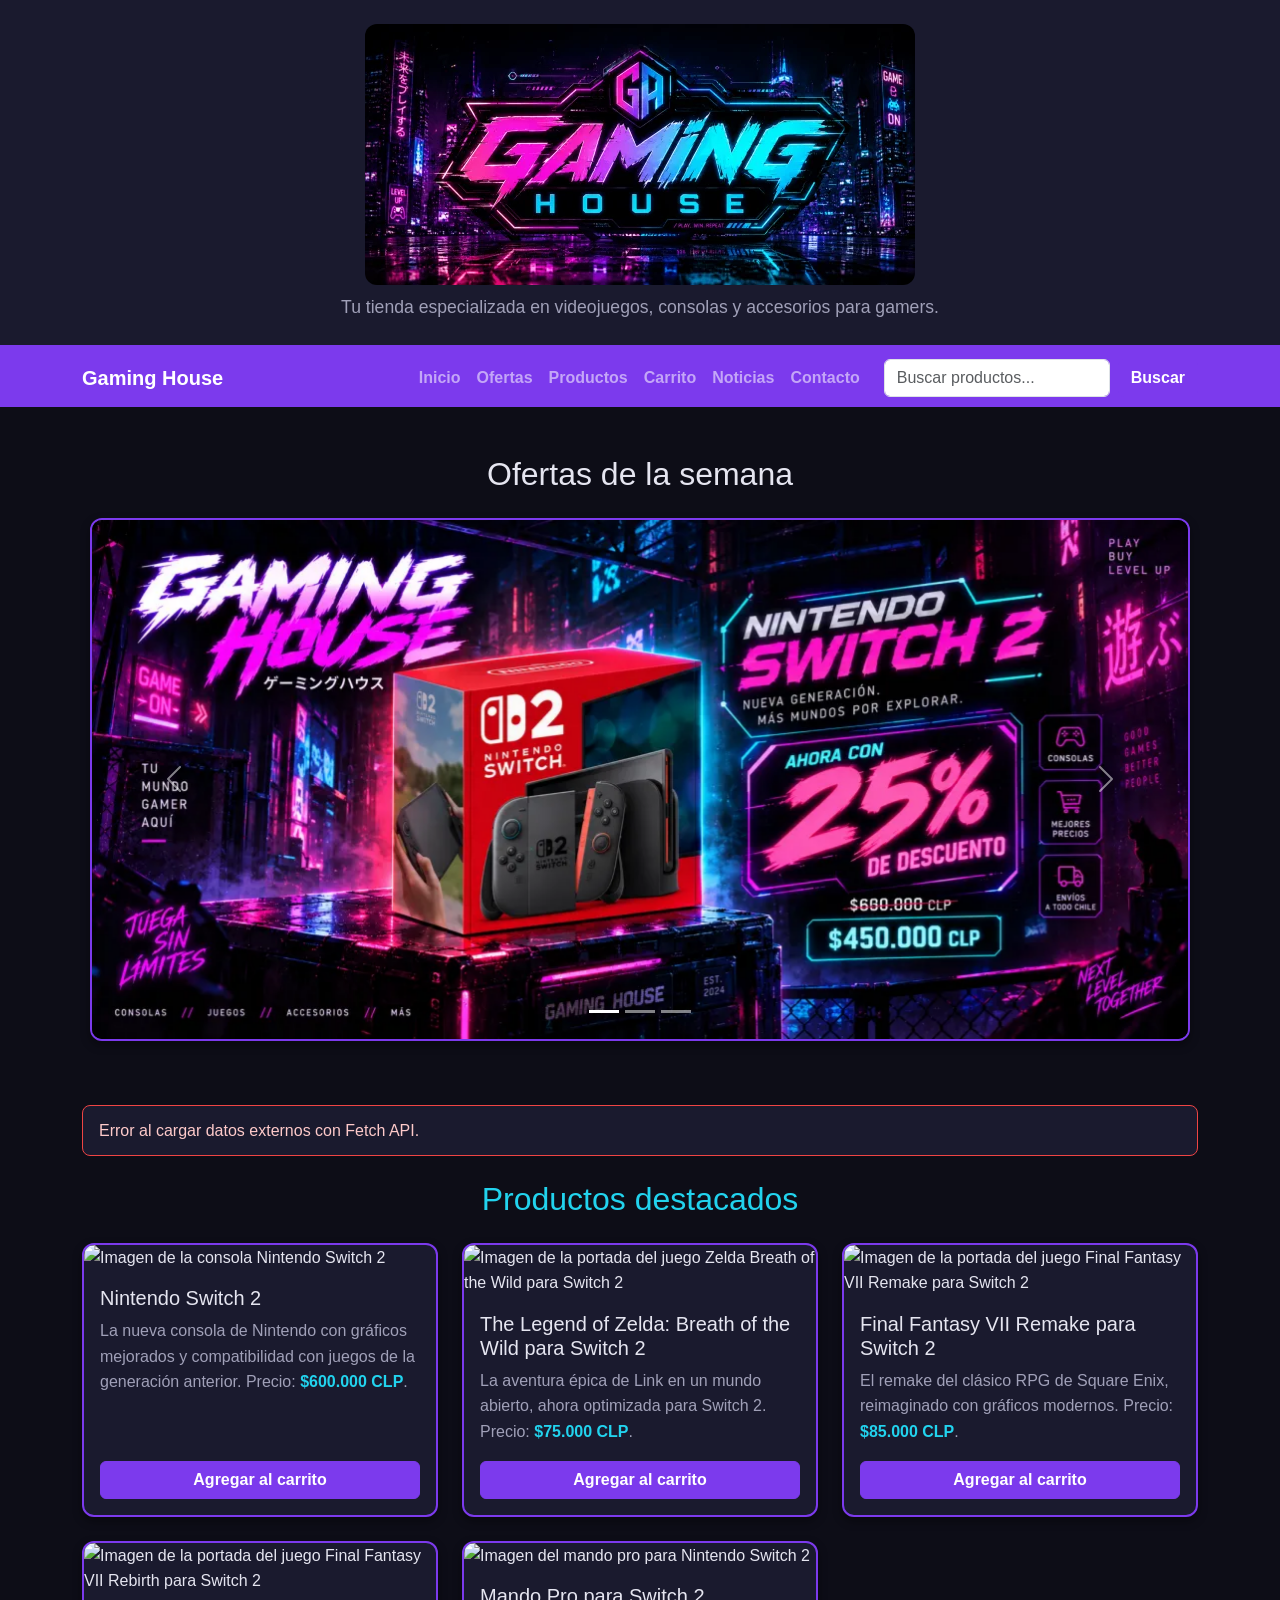
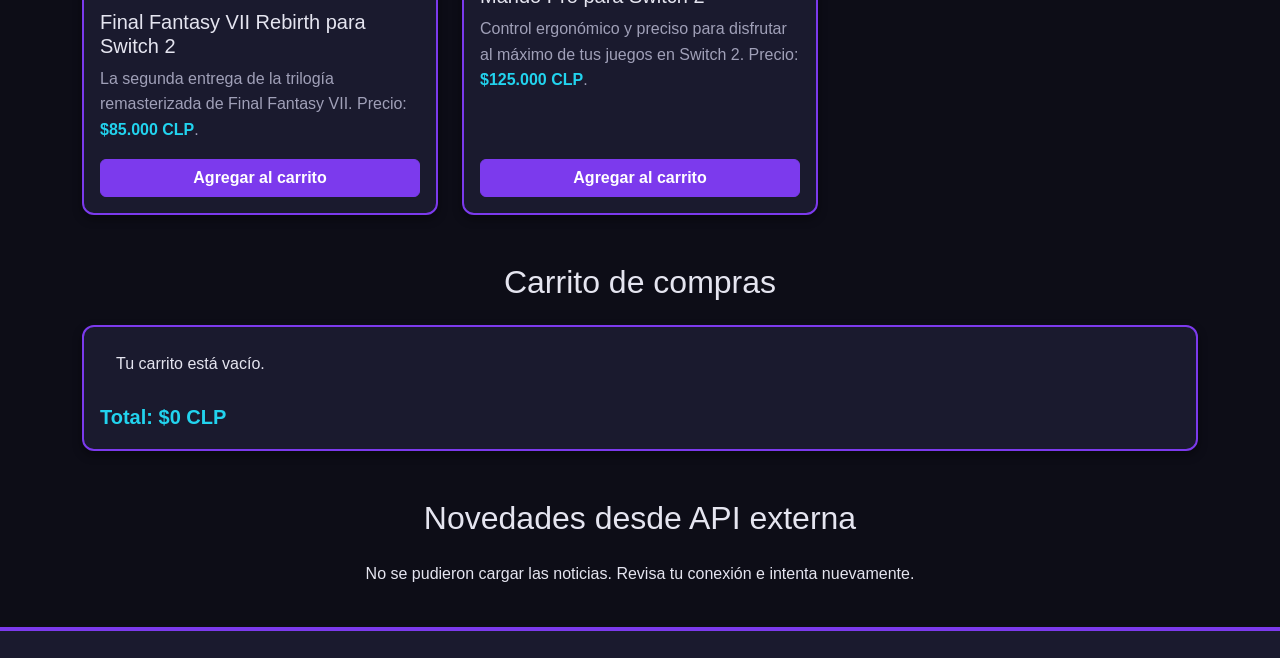
==== index.html @ ca769689 "Semana 5: interactividad DOM, eventos y Fetch API" ====
<!DOCTYPE html>
<!-- Redirección a la página principal de Gaming House (Semana 5) -->
<html lang="es">
<head>
    <meta charset="UTF-8">
    <meta http-equiv="refresh" content="0; url=Felipe_Gennari_PFY2201_DOM_Semana5.html">
    <title>Gaming House</title>
</head>
<body>
    <p>Redirigiendo a <a href="Felipe_Gennari_PFY2201_DOM_Semana5.html">Gaming House</a>...</p>
</body>
</html>
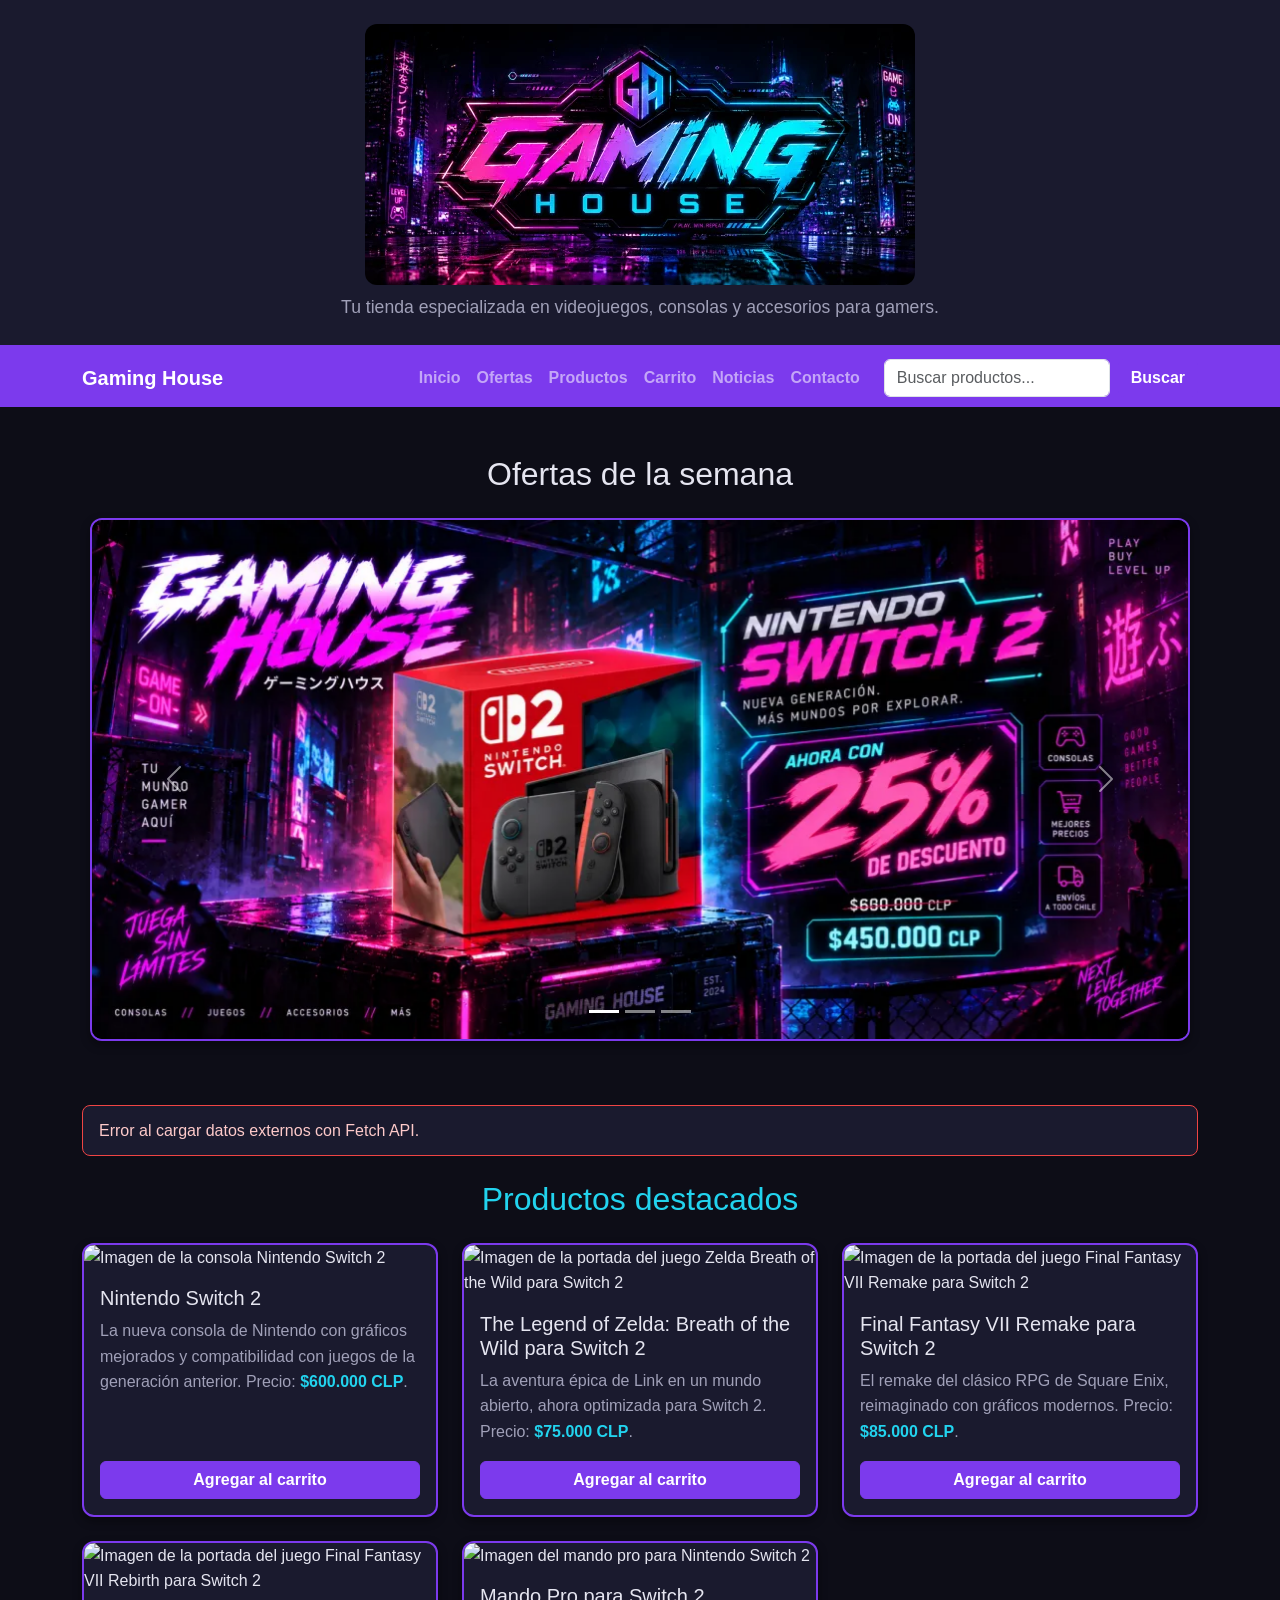
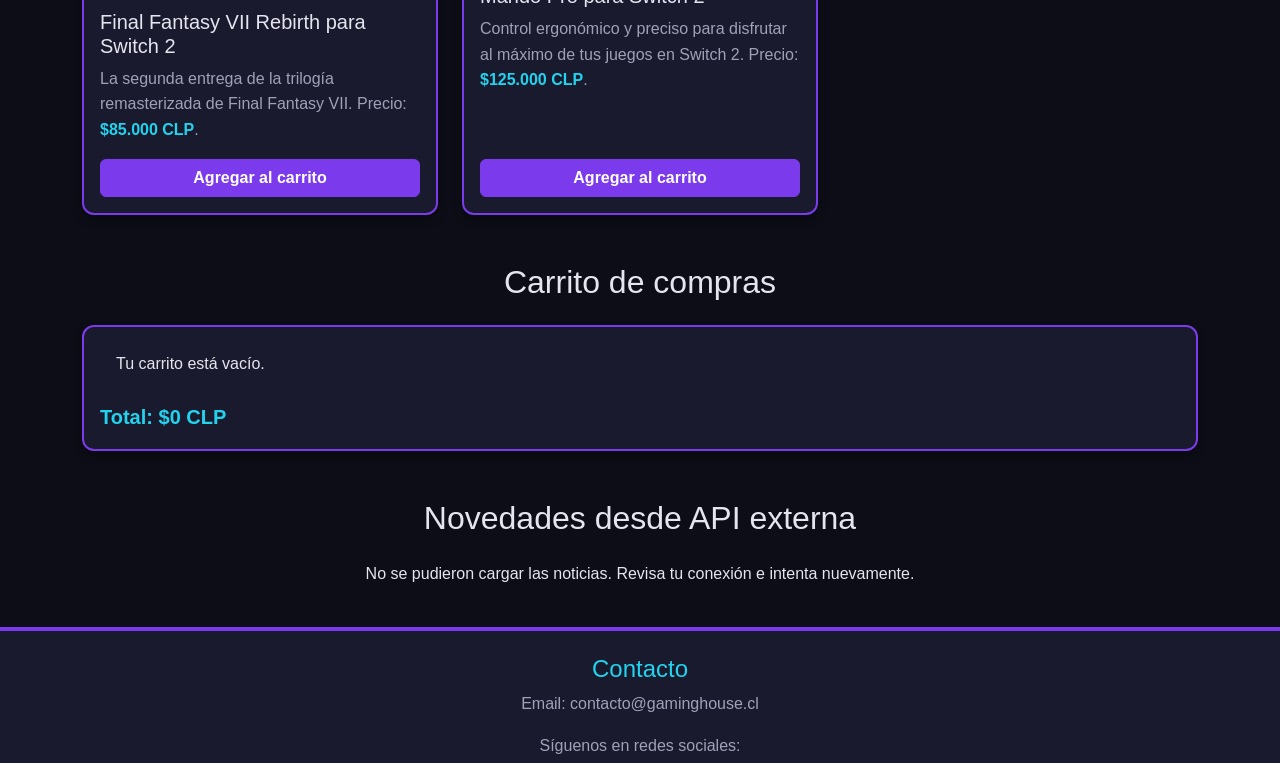
==== commit d1b1f559: "Renombra pagina principal Semana 5 y actualiza redireccion" ====
--- a/index.html
+++ b/index.html
@@ -3,10 +3,10 @@
 <html lang="es">
 <head>
     <meta charset="UTF-8">
-    <meta http-equiv="refresh" content="0; url=Felipe_Gennari_PFY2201_DOM_Semana5.html">
+    <meta http-equiv="refresh" content="0; url=Exp1_S5_Felipe_Gennari.html">
     <title>Gaming House</title>
 </head>
 <body>
-    <p>Redirigiendo a <a href="Felipe_Gennari_PFY2201_DOM_Semana5.html">Gaming House</a>...</p>
+    <p>Redirigiendo a <a href="Exp1_S5_Felipe_Gennari.html">Gaming House</a>...</p>
 </body>
 </html>
